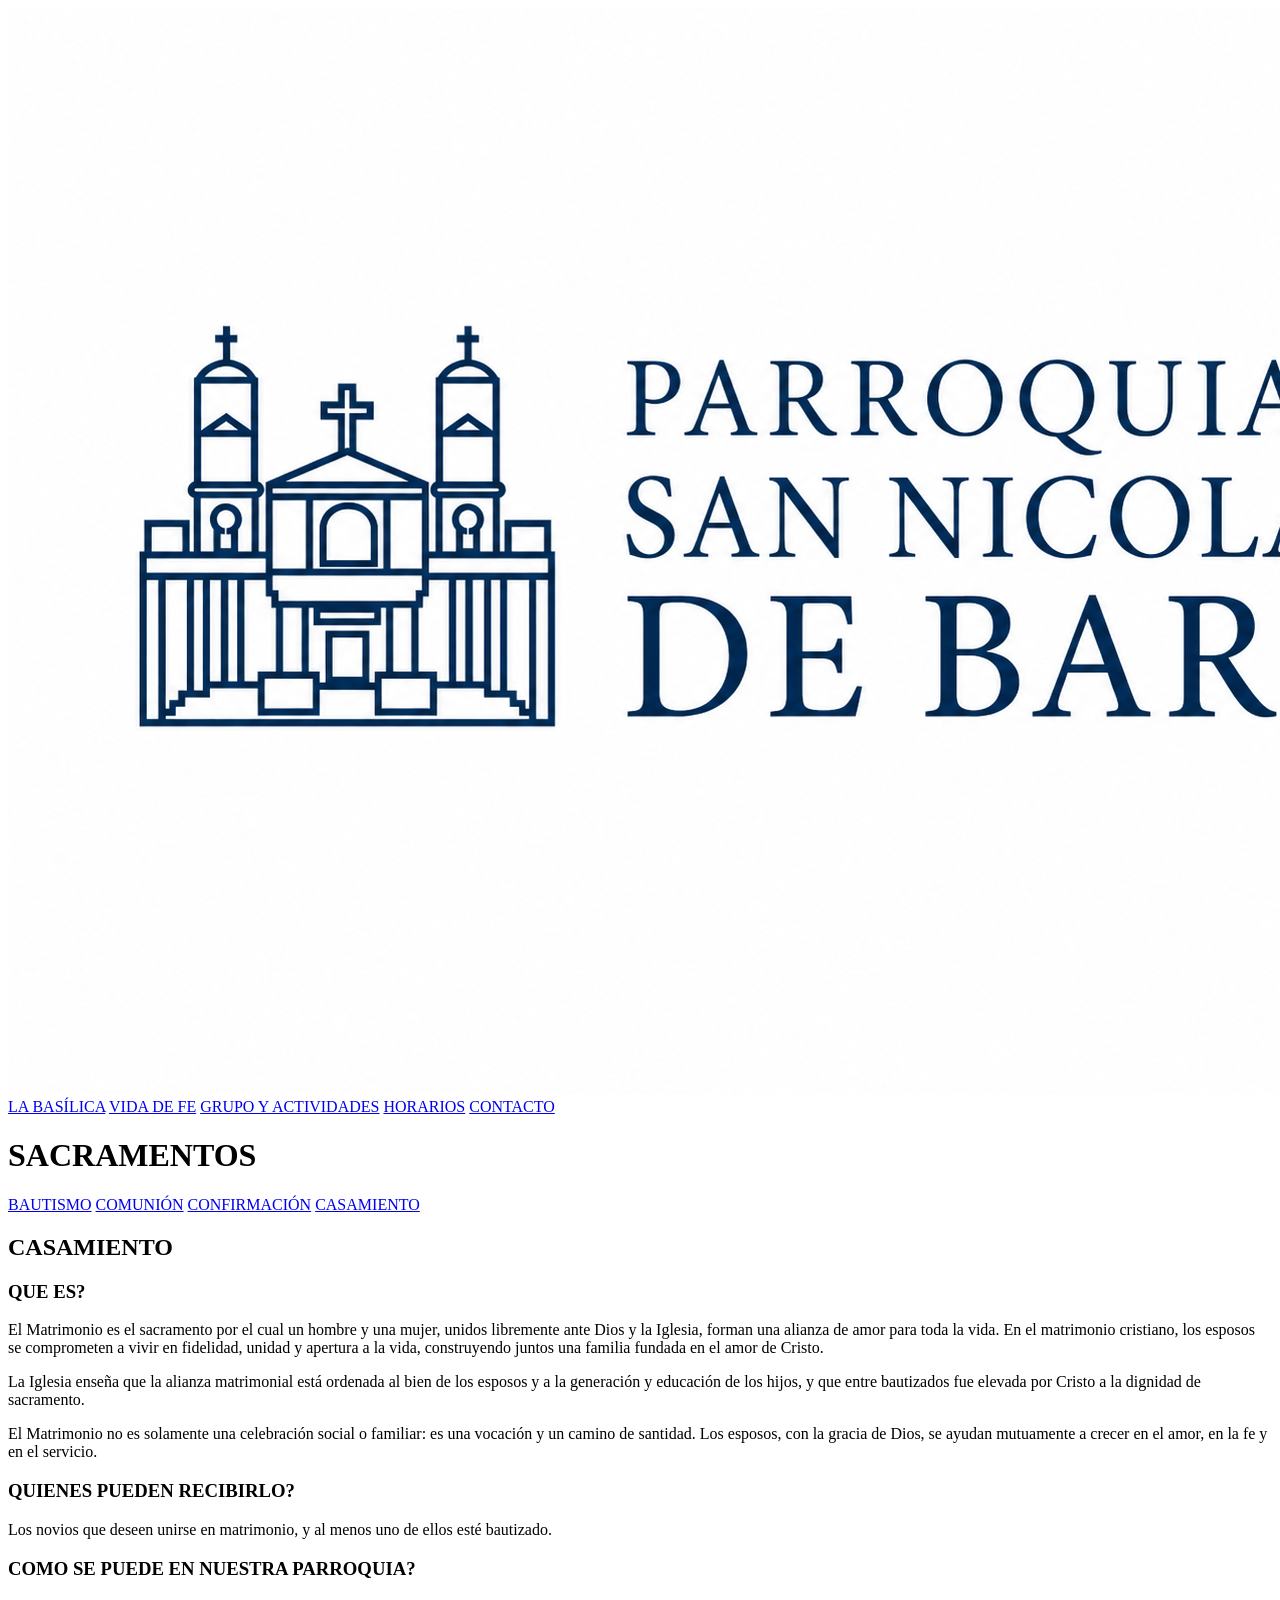
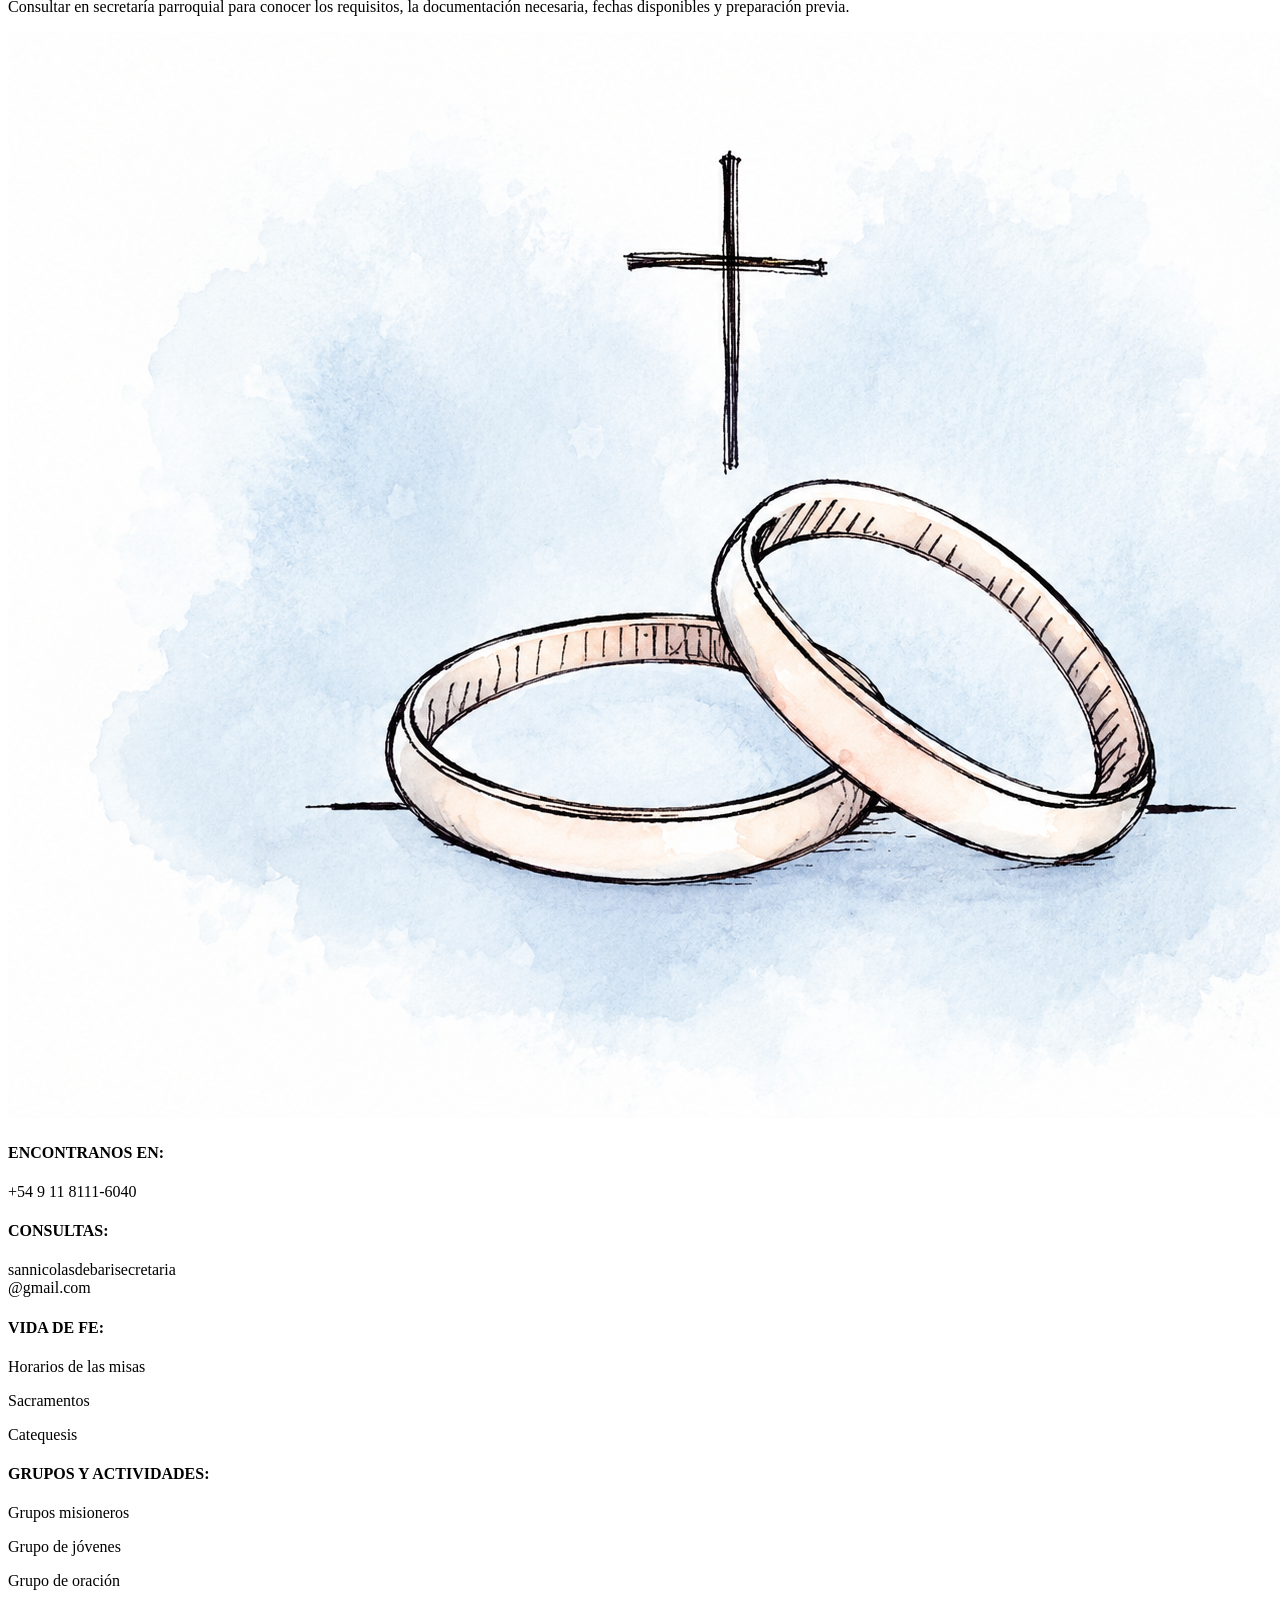
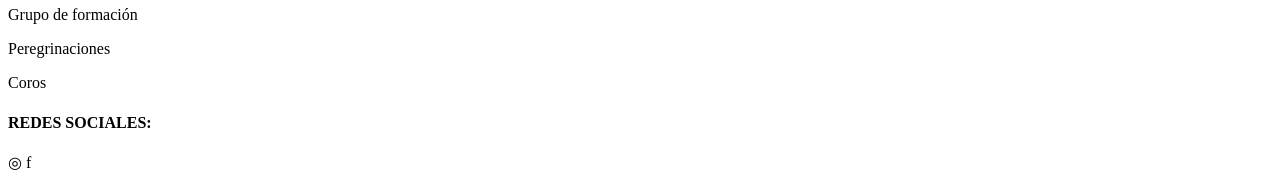
==== casamiento.html @ 6523367e "Add files via upload" ====
<!DOCTYPE html>
<html lang="es">
<head>
    <meta charset="UTF-8">
    <meta name="viewport" content="width=device-width, initial-scale=1.0">
    <title>Casamiento - Parroquia San Nicolás de Bari</title>
    <link rel="stylesheet" href="vida-de-fe.css">
</head>
<body>

    <div class="contenedor">

        <header>
            <div class="logo">
                <img src="img/LOGOPARROQUIA.png" alt="Logo Parroquia San Nicolás de Bari">
            </div>

            <nav>
                <a href="index.html">LA BASÍLICA</a>
                <a href="vida-de-fe.html">VIDA DE FE</a>
                <a href="grupos.html">GRUPO Y ACTIVIDADES</a>
                <a href="index.html#horarios">HORARIOS</a>
                <a href="contacto.html">CONTACTO</a>
            </nav>
        </header>

        <div class="linea"></div>

        <main>

            <h1>SACRAMENTOS</h1>

            <div class="menu-sacramentos">
                <a href="vida-de-fe.html">BAUTISMO</a>
                <a href="comunion.html">COMUNIÓN</a>
                <a href="confirmacion.html">CONFIRMACIÓN</a>
                <a href="casamiento.html" class="activo">CASAMIENTO</a>
            </div>

            <section class="sacramento">

                <div class="texto-sacramento">

                    <h2>CASAMIENTO</h2>

                    <h3>QUE ES?</h3>

                    <p>
                        El Matrimonio es el sacramento por el cual un hombre y una mujer,
                        unidos libremente ante Dios y la Iglesia, forman una alianza de amor
                        para toda la vida. En el matrimonio cristiano, los esposos se comprometen
                        a vivir en fidelidad, unidad y apertura a la vida, construyendo juntos una
                        familia fundada en el amor de Cristo.
                    </p>

                    <p>
                        La Iglesia enseña que la alianza matrimonial está ordenada al bien de
                        los esposos y a la generación y educación de los hijos, y que entre
                        bautizados fue elevada por Cristo a la dignidad de sacramento.
                    </p>

                    <p>
                        El Matrimonio no es solamente una celebración social o familiar: es una
                        vocación y un camino de santidad. Los esposos, con la gracia de Dios,
                        se ayudan mutuamente a crecer en el amor, en la fe y en el servicio.
                    </p>

                    <h3>QUIENES PUEDEN RECIBIRLO?</h3>

                    <p>
                        Los novios que deseen unirse en matrimonio, y al menos uno de ellos
                        esté bautizado.
                    </p>

                    <h3>COMO SE PUEDE EN NUESTRA PARROQUIA?</h3>

                    <p>
                        Consultar en secretaría parroquial para conocer los requisitos,
                        la documentación necesaria, fechas disponibles y preparación previa.
                    </p>

                </div>

                <div class="imagen-sacramento">
                    <img src="img/CASAMIENTO.png" alt="Imagen del sacramento del Casamiento">
                </div>

            </section>

        </main>

        <footer>
            <div>
                <h4>ENCONTRANOS EN:</h4>
                <p>+54 9 11 8111-6040</p>
            </div>

            <div>
                <h4>CONSULTAS:</h4>
                <p>sannicolasdebarisecretaria<br>@gmail.com</p>
            </div>

            <div>
                <h4>VIDA DE FE:</h4>
                <p>Horarios de las misas</p>
                <p>Sacramentos</p>
                <p>Catequesis</p>
            </div>

            <div>
                <h4>GRUPOS Y ACTIVIDADES:</h4>
                <p>Grupos misioneros</p>
                <p>Grupo de jóvenes</p>
                <p>Grupo de oración</p>
                <p>Grupo de formación</p>
                <p>Peregrinaciones</p>
                <p>Coros</p>
            </div>

            <div>
                <h4>REDES SOCIALES:</h4>
                <div class="redes">
                    <span>◎</span>
                    <span>f</span>
                </div>
            </div>
        </footer>

    </div>

</body>
</html>
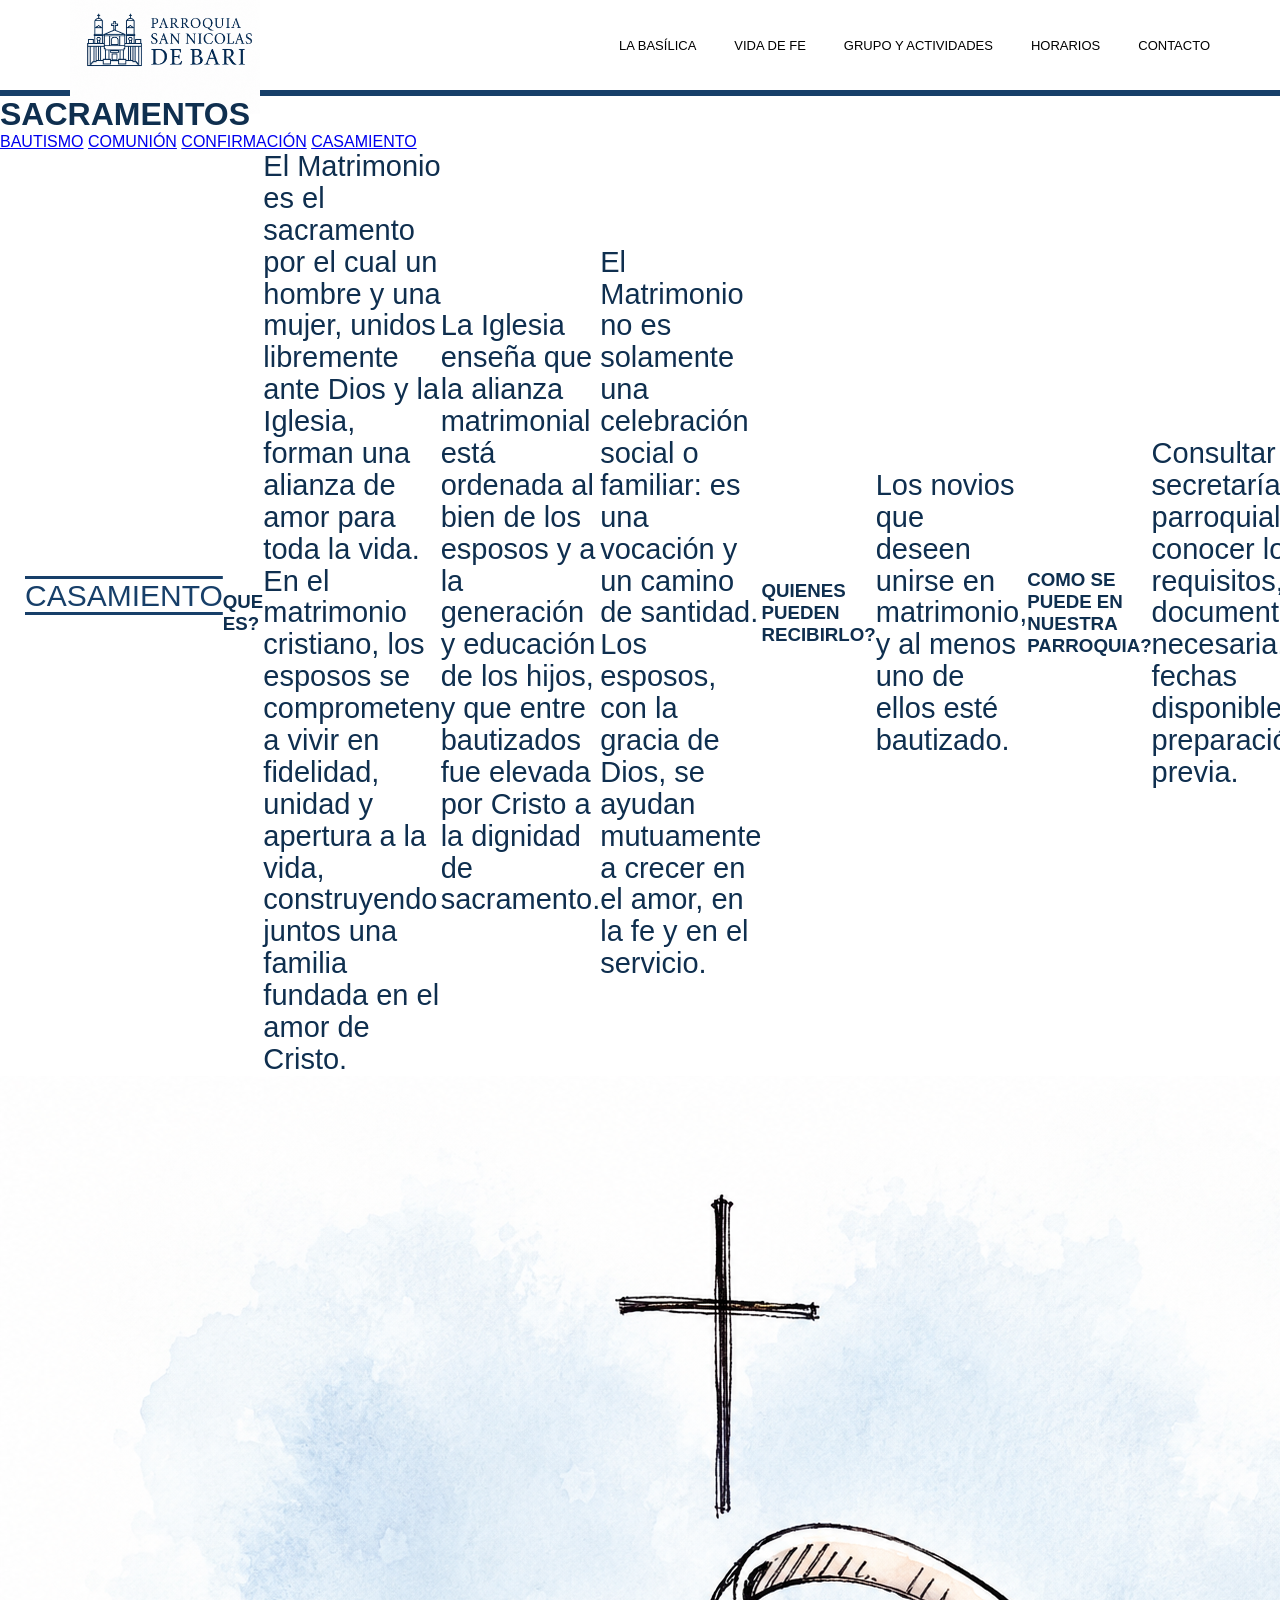
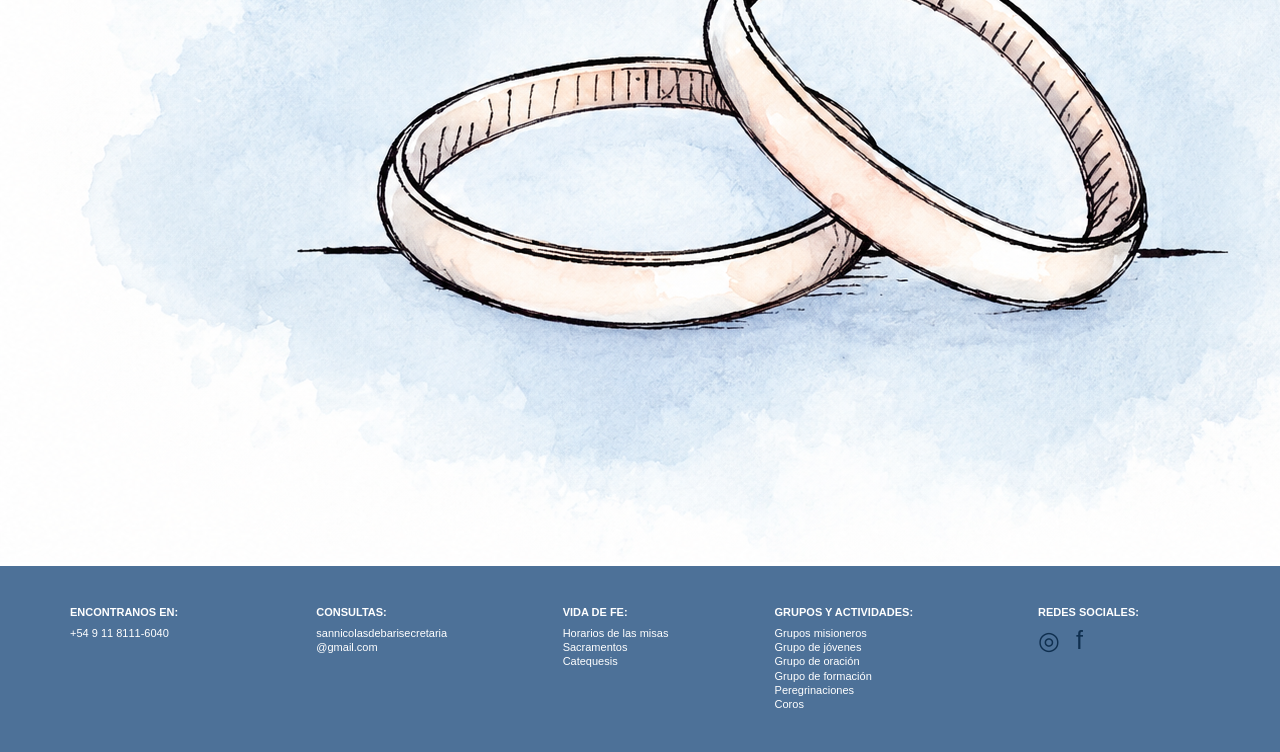
==== commit 453cc95a: "Add files via upload" ====
--- a/casamiento.html
+++ b/casamiento.html
@@ -2,9 +2,9 @@
 <html lang="es">
 <head>
     <meta charset="UTF-8">
-    <meta name="viewport" content="width=device-width, initial-scale=1.0">
+     <meta name="viewport" content="width=device-width, initial-scale=1.0">
     <title>Casamiento - Parroquia San Nicolás de Bari</title>
-    <link rel="stylesheet" href="vida-de-fe.css">
+    <link rel="stylesheet" href="css/estilos.css">
 </head>
 <body>
 
--- a/css/estilos.css
+++ b/css/estilos.css
@@ -0,0 +1,336 @@
+* {
+    margin: 0;
+    padding: 0;
+    box-sizing: border-box;
+}
+
+body {
+    background-color: #eeeeee;
+    font-family: Arial, Helvetica, sans-serif;
+    color: #0f2f4f;
+}
+
+/* CONTENEDOR GENERAL */
+
+.contenedor {
+    width: 100%;
+    max-width: 100%;
+    margin: 0 auto;
+    background-color: white;
+}
+
+/* HEADER */
+
+header {
+    width: 100%;
+    height: 90px;
+    padding: 0 70px;
+    display: flex;
+    align-items: center;
+    justify-content: space-between;
+}
+
+.logo img {
+    width: 190px;
+}
+
+nav {
+    display: flex;
+    gap: 38px;
+}
+
+nav a {
+    text-decoration: none;
+    color: #000;
+    font-size: 13px;
+    font-weight: 500;
+}
+
+.linea {
+    width: 100%;
+    height: 6px;
+    background-color: #173f69;
+}
+
+/* IMAGEN PRINCIPAL */
+
+.hero {
+    width: 100%;
+    padding: 45px 70px 0 70px;
+}
+
+.hero img {
+    width: 100%;
+    height: 420px;
+    object-fit: cover;
+    display: block;
+}
+
+/* GALERIA */
+
+.galeria {
+    width: 100%;
+    padding: 55px 120px 0 120px;
+    display: grid;
+    grid-template-columns: 230px 230px 1fr;
+    gap: 14px;
+}
+
+.columna-izquierda,
+.columna-centro {
+    display: grid;
+    grid-template-rows: 230px 230px;
+    gap: 14px;
+}
+
+.caja {
+    width: 100%;
+    height: 230px;
+}
+
+.foto-blanca {
+    background-color: white;
+    display: flex;
+    align-items: center;
+    justify-content: center;
+}
+
+.foto-blanca p {
+    font-size: 28px;
+    color: black;
+}
+
+.azul {
+    background-color: #4d7198;
+    color: black;
+}
+
+.texto {
+    padding: 35px 22px;
+    position: relative;
+}
+
+.texto p {
+    font-size: 29px;
+    line-height: 1.1;
+}
+
+.texto span {
+    position: absolute;
+    bottom: 14px;
+    right: 16px;
+    font-size: 8px;
+    color: white;
+}
+
+.texto-sacramento {
+    display: flex;
+    align-items: center;
+    padding-left: 25px;
+}
+
+.texto-sacramento p {
+    font-size: 29px;
+    line-height: 1.1;
+}
+
+.imagen-chica img,
+.imagen-grande img {
+    width: 100%;
+    height: 100%;
+    object-fit: cover;
+    display: block;
+}
+
+/* HORARIOS */
+
+.seccion {
+    width: 100%;
+    padding: 80px 90px 0 90px;
+}
+
+h2 {
+    text-align: center;
+    color: #173f69;
+    font-size: 30px;
+    font-weight: 500;
+    text-decoration: underline overline;
+    text-underline-offset: 6px;
+    margin-bottom: 35px;
+}
+
+.tarjeta {
+    background-color: #4d7198;
+    color: white;
+    border-radius: 28px;
+    padding: 38px 45px;
+    margin: 0 auto 55px auto;
+    width: 85%;
+    max-width: 1200px;
+}
+
+.tarjeta h3 {
+    font-size: 24px;
+    margin-bottom: 25px;
+}
+
+.tarjeta p {
+    font-size: 16px;
+    line-height: 1.5;
+}
+
+.templo {
+    display: flex;
+    justify-content: space-between;
+    align-items: flex-end;
+}
+
+.templo img {
+    width: 100px;
+}
+
+/* NOVEDADES */
+
+.novedades {
+    width: 100%;
+    padding: 80px 90px 110px 90px;
+}
+
+.contenedor-novedades {
+    display: flex;
+    justify-content: center;
+    gap: 35px;
+    margin-top: 45px;
+}
+
+.novedad {
+    width: 260px;
+    height: 330px;
+    background-color: #d9d9d9;
+    border-radius: 24px;
+}
+
+/* FOOTER */
+
+footer {
+    width: 100%;
+    background-color: #4d7198;
+    color: white;
+    padding: 40px 70px;
+    display: grid;
+    grid-template-columns: 1.2fr 1.2fr 1fr 1.3fr 1fr;
+    gap: 40px;
+}
+
+footer h4 {
+    font-size: 11px;
+    margin-bottom: 8px;
+}
+
+footer p {
+    font-size: 11px;
+    line-height: 1.3;
+}
+
+.redes {
+    display: flex;
+    gap: 16px;
+    font-size: 25px;
+    color: #0f2f4f;
+}
+
+/* RESPONSIVE PARA CELULAR */
+
+@media (max-width: 900px) {
+
+    header {
+        height: auto;
+        padding: 25px;
+        flex-direction: column;
+        gap: 20px;
+    }
+
+    nav {
+        flex-wrap: wrap;
+        justify-content: center;
+        gap: 18px;
+    }
+
+    .hero {
+        padding: 30px 25px 0 25px;
+    }
+
+    .hero img {
+        height: 300px;
+    }
+
+    .galeria {
+        padding: 40px 25px 0 25px;
+        grid-template-columns: 1fr;
+    }
+
+    .columna-izquierda,
+    .columna-centro {
+        grid-template-rows: auto;
+    }
+
+    .caja {
+        height: 220px;
+    }
+
+    .imagen-grande {
+        height: 300px;
+    }
+
+    .seccion {
+        padding: 60px 25px 0 25px;
+    }
+
+    .tarjeta {
+        width: 100%;
+        padding: 30px 25px;
+    }
+
+    .novedades {
+        padding: 60px 25px 90px 25px;
+    }
+
+    .contenedor-novedades {
+        flex-direction: column;
+        align-items: center;
+    }
+
+    .novedad {
+        width: 100%;
+        max-width: 320px;
+    }
+
+    footer {
+        grid-template-columns: 1fr 1fr;
+        padding: 35px 25px;
+    }
+}
+/* CONTENEDOR SUPERIOR */
+.encabezado-sacramento {
+  display: flex;
+  justify-content: center;
+  align-items: center;
+  padding: 20px 0 10px 0;   /* antes seguro estaba muy grande */
+  margin: 0;
+  background-color: white;
+}
+
+/* LOGO */
+.encabezado-sacramento img {
+  width: 220px;   /* ajustalo si lo querés más chico */
+  height: auto;
+  display: block;
+}
+
+/* LINEA AZUL DE ABAJO */
+.linea-sacramento {
+  width: 100%;
+  height: 8px;
+  background-color: #173f73;
+  margin: 0;
+}
